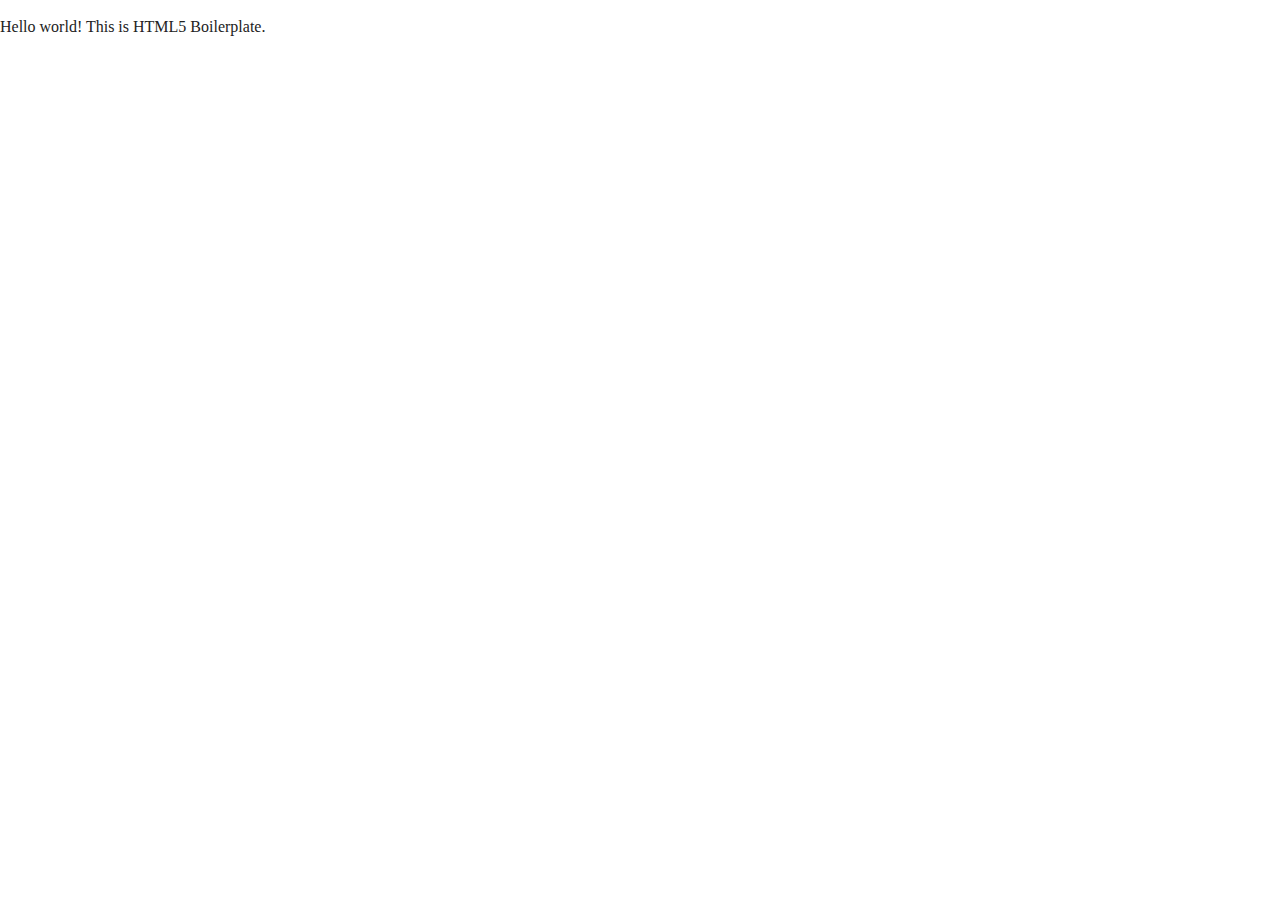
==== about/index.html @ 5ca669ff "change directory path" ====
<!doctype html>
<html class="no-js" lang="">

<head>
  <meta charset="utf-8">
  <title></title>
  <meta name="description" content="">
  <meta name="viewport" content="width=device-width, initial-scale=1">

  <meta property="og:title" content="">
  <meta property="og:type" content="">
  <meta property="og:url" content="">
  <meta property="og:image" content="">

  <link rel="manifest" href="../site.webmanifest">
  <link rel="apple-touch-icon" href="../icon.png">
  <!-- Place favicon.ico in the root directory -->

  <link rel="stylesheet" href="../css/normalize.css">
  <link rel="stylesheet" href="../css/main.css">

  <meta name="theme-color" content="#fafafa">
</head>

<body>

  <!-- Add your site or application content here -->
  <p>Hello world! This is HTML5 Boilerplate.</p>
  <script src="../js/vendor/modernizr-3.11.2.min.js"></script>
  <script src="../js/plugins.js"></script>
  <script src="../js/main.js"></script>

  <!-- Google Analytics: change UA-XXXXX-Y to be your site's ID. -->
  <script>
    window.ga = function () { ga.q.push(arguments) }; ga.q = []; ga.l = +new Date;
    ga('create', 'UA-XXXXX-Y', 'auto'); ga('set', 'anonymizeIp', true); ga('set', 'transport', 'beacon'); ga('send', 'pageview')
  </script>
  <script src="https://www.google-analytics.com/analytics.js" async></script>
</body>

</html>
---- css/main.css ----
/*! HTML5 Boilerplate v8.0.0 | MIT License | https://html5boilerplate.com/ */

/* main.css 2.1.0 | MIT License | https://github.com/h5bp/main.css#readme */
/*
 * What follows is the result of much research on cross-browser styling.
 * Credit left inline and big thanks to Nicolas Gallagher, Jonathan Neal,
 * Kroc Camen, and the H5BP dev community and team.
 */

/* ==========================================================================
   Base styles: opinionated defaults
   ========================================================================== */

html {
  color: #222;
  font-size: 1em;
  line-height: 1.4;
}

/*
 * Remove text-shadow in selection highlight:
 * https://twitter.com/miketaylr/status/12228805301
 *
 * Vendor-prefixed and regular ::selection selectors cannot be combined:
 * https://stackoverflow.com/a/16982510/7133471
 *
 * Customize the background color to match your design.
 */

::-moz-selection {
  background: #b3d4fc;
  text-shadow: none;
}

::selection {
  background: #b3d4fc;
  text-shadow: none;
}

/*
 * A better looking default horizontal rule
 */

hr {
  display: block;
  height: 1px;
  border: 0;
  border-top: 1px solid #ccc;
  margin: 1em 0;
  padding: 0;
}

/*
 * Remove the gap between audio, canvas, iframes,
 * images, videos and the bottom of their containers:
 * https://github.com/h5bp/html5-boilerplate/issues/440
 */

audio,
canvas,
iframe,
img,
svg,
video {
  vertical-align: middle;
}

/*
 * Remove default fieldset styles.
 */

fieldset {
  border: 0;
  margin: 0;
  padding: 0;
}

/*
 * Allow only vertical resizing of textareas.
 */

textarea {
  resize: vertical;
}

/* ==========================================================================
   Author's custom styles
   ========================================================================== */

/* ==========================================================================
   Helper classes
   ========================================================================== */

/*
 * Hide visually and from screen readers
 */

.hidden,
[hidden] {
  display: none !important;
}

/*
 * Hide only visually, but have it available for screen readers:
 * https://snook.ca/archives/html_and_css/hiding-content-for-accessibility
 *
 * 1. For long content, line feeds are not interpreted as spaces and small width
 *    causes content to wrap 1 word per line:
 *    https://medium.com/@jessebeach/beware-smushed-off-screen-accessible-text-5952a4c2cbfe
 */

.sr-only {
  border: 0;
  clip: rect(0, 0, 0, 0);
  height: 1px;
  margin: -1px;
  overflow: hidden;
  padding: 0;
  position: absolute;
  white-space: nowrap;
  width: 1px;
  /* 1 */
}

/*
 * Extends the .sr-only class to allow the element
 * to be focusable when navigated to via the keyboard:
 * https://www.drupal.org/node/897638
 */

.sr-only.focusable:active,
.sr-only.focusable:focus {
  clip: auto;
  height: auto;
  margin: 0;
  overflow: visible;
  position: static;
  white-space: inherit;
  width: auto;
}

/*
 * Hide visually and from screen readers, but maintain layout
 */

.invisible {
  visibility: hidden;
}

/*
 * Clearfix: contain floats
 *
 * For modern browsers
 * 1. The space content is one way to avoid an Opera bug when the
 *    `contenteditable` attribute is included anywhere else in the document.
 *    Otherwise it causes space to appear at the top and bottom of elements
 *    that receive the `clearfix` class.
 * 2. The use of `table` rather than `block` is only necessary if using
 *    `:before` to contain the top-margins of child elements.
 */

.clearfix::before,
.clearfix::after {
  content: " ";
  display: table;
}

.clearfix::after {
  clear: both;
}

/* ==========================================================================
   EXAMPLE Media Queries for Responsive Design.
   These examples override the primary ('mobile first') styles.
   Modify as content requires.
   ========================================================================== */

@media only screen and (min-width: 35em) {
  /* Style adjustments for viewports that meet the condition */
}

@media print,
  (-webkit-min-device-pixel-ratio: 1.25),
  (min-resolution: 1.25dppx),
  (min-resolution: 120dpi) {
  /* Style adjustments for high resolution devices */
}

/* ==========================================================================
   Print styles.
   Inlined to avoid the additional HTTP request:
   https://www.phpied.com/delay-loading-your-print-css/
   ========================================================================== */

@media print {
  *,
  *::before,
  *::after {
    background: #fff !important;
    color: #000 !important;
    /* Black prints faster */
    box-shadow: none !important;
    text-shadow: none !important;
  }

  a,
  a:visited {
    text-decoration: underline;
  }

  a[href]::after {
    content: " (" attr(href) ")";
  }

  abbr[title]::after {
    content: " (" attr(title) ")";
  }

  /*
   * Don't show links that are fragment identifiers,
   * or use the `javascript:` pseudo protocol
   */
  a[href^="#"]::after,
  a[href^="javascript:"]::after {
    content: "";
  }

  pre {
    white-space: pre-wrap !important;
  }

  pre,
  blockquote {
    border: 1px solid #999;
    page-break-inside: avoid;
  }

  /*
   * Printing Tables:
   * https://web.archive.org/web/20180815150934/http://css-discuss.incutio.com/wiki/Printing_Tables
   */
  thead {
    display: table-header-group;
  }

  tr,
  img {
    page-break-inside: avoid;
  }

  p,
  h2,
  h3 {
    orphans: 3;
    widows: 3;
  }

  h2,
  h3 {
    page-break-after: avoid;
  }
}
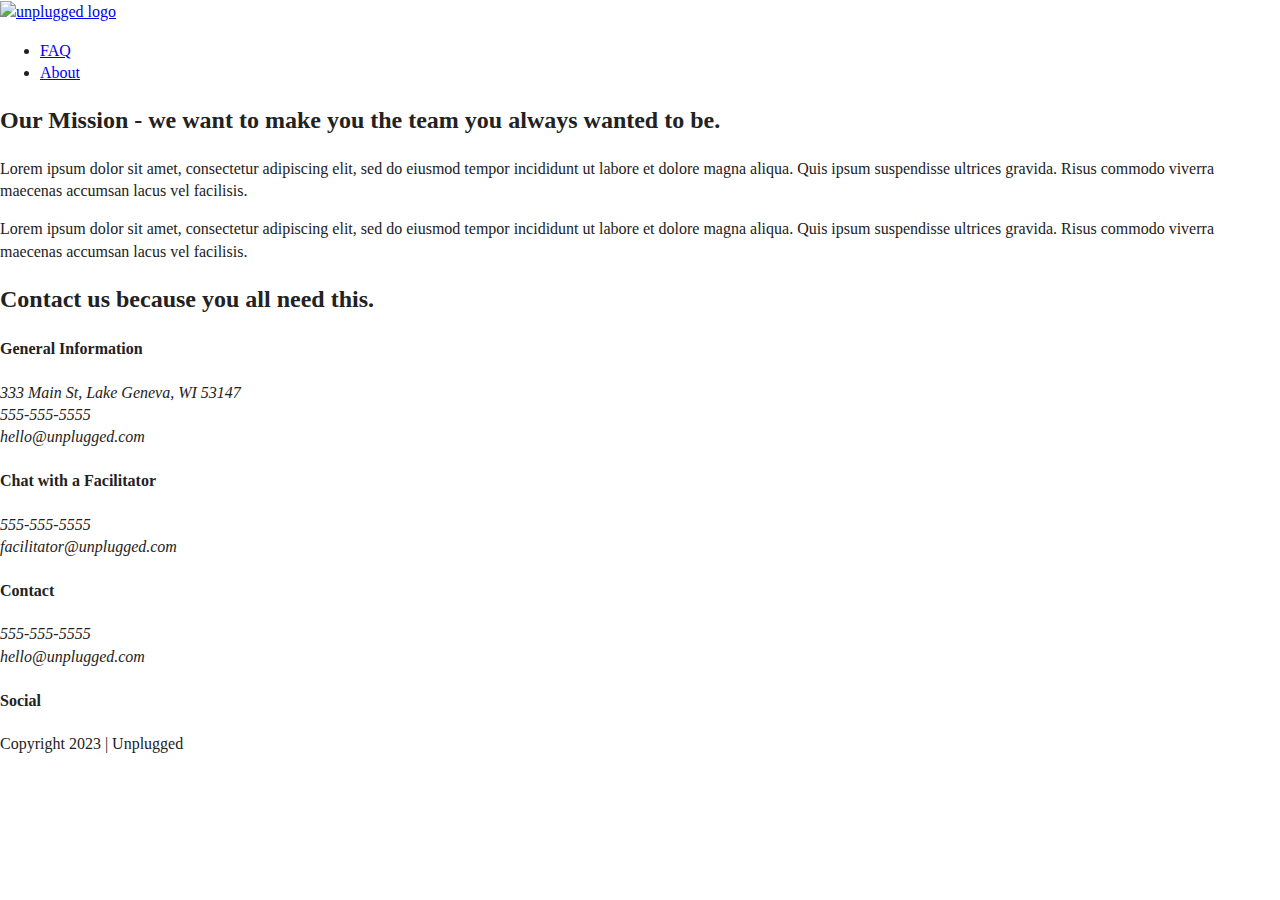
==== commit 09d1aea4: "change about index" ====
--- a/about/index.html
+++ b/about/index.html
@@ -3,14 +3,10 @@
 
 <head>
   <meta charset="utf-8">
-  <title></title>
+  <meta http-equiv="x-ua-compatible" content="ie=edge">
+  <title>Unplugged Retreat</title>
   <meta name="description" content="">
   <meta name="viewport" content="width=device-width, initial-scale=1">
-
-  <meta property="og:title" content="">
-  <meta property="og:type" content="">
-  <meta property="og:url" content="">
-  <meta property="og:image" content="">
 
   <link rel="manifest" href="../site.webmanifest">
   <link rel="apple-touch-icon" href="../icon.png">
@@ -18,24 +14,137 @@
 
   <link rel="stylesheet" href="../css/normalize.css">
   <link rel="stylesheet" href="../css/main.css">
-
-  <meta name="theme-color" content="#fafafa">
 </head>
 
 <body>
+  <!--[if lte IE 9]>
+    <p class="browserupgrade">You are using an <strong>outdated</strong> browser. Please <a href="https://browsehappy.com/">upgrade your browser</a> to improve your experience and security.</p>
+  <![endif]-->
+  
+  <!-- Add your site or application content here -->
+  <header>
+    <div class="content-wrapper">
+      <a href="#">
+        <img src="" alt="unplugged logo">
+      </a>
+      <div class="header-divider"></div>
+      <nav>
+        <ul>
+          <li><a href="../faq/index.html">FAQ</a></li>
+          <li><a href="index.html">About</a></li>
+        </ul>
+      </nav>
+    </div>
+  </header>
 
-  <!-- Add your site or application content here -->
-  <p>Hello world! This is HTML5 Boilerplate.</p>
-  <script src="../js/vendor/modernizr-3.11.2.min.js"></script>
+  <main>
+
+    <section class="mission">
+      <div class="content-wrapper">
+        <h2>Our Mission - we want to make you the team you always wanted to be.</h2>
+        <div class="mission-content">          
+          <p>
+            Lorem ipsum dolor sit amet, consectetur adipiscing elit, sed do eiusmod tempor incididunt ut labore et
+            dolore magna aliqua. Quis ipsum suspendisse ultrices gravida. Risus commodo viverra maecenas accumsan lacus
+            vel facilisis.
+          </p>
+          <p>
+            Lorem ipsum dolor sit amet, consectetur adipiscing elit, sed do eiusmod tempor incididunt ut labore et
+            dolore magna aliqua. Quis ipsum suspendisse ultrices gravida. Risus commodo viverra maecenas accumsan lacus
+            vel facilisis.
+          </p>
+        </div>
+      </div>
+
+    </section>
+
+    <section class="map">
+        <figure>
+        </figure>
+    </section>
+
+    <section class="contact-section">
+      <div class="content-wrapper">
+        <h2>Contact us because you all need this.</h2>
+        <div class="contact-content">
+          <div >
+            <h4>General Information</h4>
+            <address>
+              <p>
+                333 Main St, Lake Geneva, WI 53147<br>
+                555-555-5555<br>
+                hello@unplugged.com
+              </p>
+            </address>            
+          </div>
+          <div>
+            <h4>Chat with a Facilitator</h4>
+            <address>
+              <p>
+                555-555-5555<br>
+                facilitator@unplugged.com
+              </p>
+            </address>
+          </div>
+        </div>
+      </div>
+    </section>
+  </main>
+
+
+  <footer>
+    <div class="content-wrapper">
+      <div class="footer-contact">
+        <div class="contact">
+          <h4>Contact</h4>
+            <address>
+              <p>
+                555-555-5555<br>
+                hello@unplugged.com
+              </p>
+            </address>
+        </div>
+        <div class="social">
+          <h4>Social</h4>
+          <div class="social-icons">
+            <p>
+              <a href="https://www.facebook.com" target="_blank" rel="noopener"></a>
+            </p>
+            <p>
+              <a href="https://www.twitter.com" target="_blank" rel="noopener"></a>
+            </p>
+            <p>
+              <a href="https://www.instagram.com" target="_blank" rel="noopener"></a>
+            </p>
+          </div>
+        </div>
+      </div>
+      <div class="copyright">
+        <p>Copyright 2023 | Unplugged</p>
+      </div>
+    </div>
+  </footer>
+  
+  <script src="../js/vendor/modernizr-3.6.0.min.js"></script>
+  <script src="https://code.jquery.com/jquery-3.3.1.min.js"
+    integrity="sha256-FgpCb/KJQlLNfOu91ta32o/NMZxltwRo8QtmkMRdAu8=" crossorigin="anonymous"></script>
+  <script>
+    window.jQuery || document.write('<script src="../js/vendor/jquery-3.3.1.min.js"><\/script>')
+  </script>
   <script src="../js/plugins.js"></script>
   <script src="../js/main.js"></script>
 
   <!-- Google Analytics: change UA-XXXXX-Y to be your site's ID. -->
   <script>
-    window.ga = function () { ga.q.push(arguments) }; ga.q = []; ga.l = +new Date;
-    ga('create', 'UA-XXXXX-Y', 'auto'); ga('set', 'anonymizeIp', true); ga('set', 'transport', 'beacon'); ga('send', 'pageview')
+    window.ga = function () {
+      ga.q.push(arguments)
+    };
+    ga.q = [];
+    ga.l = +new Date;
+    ga('create', 'UA-XXXXX-Y', 'auto');
+    ga('send', 'pageview')
   </script>
-  <script src="https://www.google-analytics.com/analytics.js" async></script>
+  <script src="https://www.google-analytics.com/analytics.js" async defer></script>
 </body>
 
 </html>
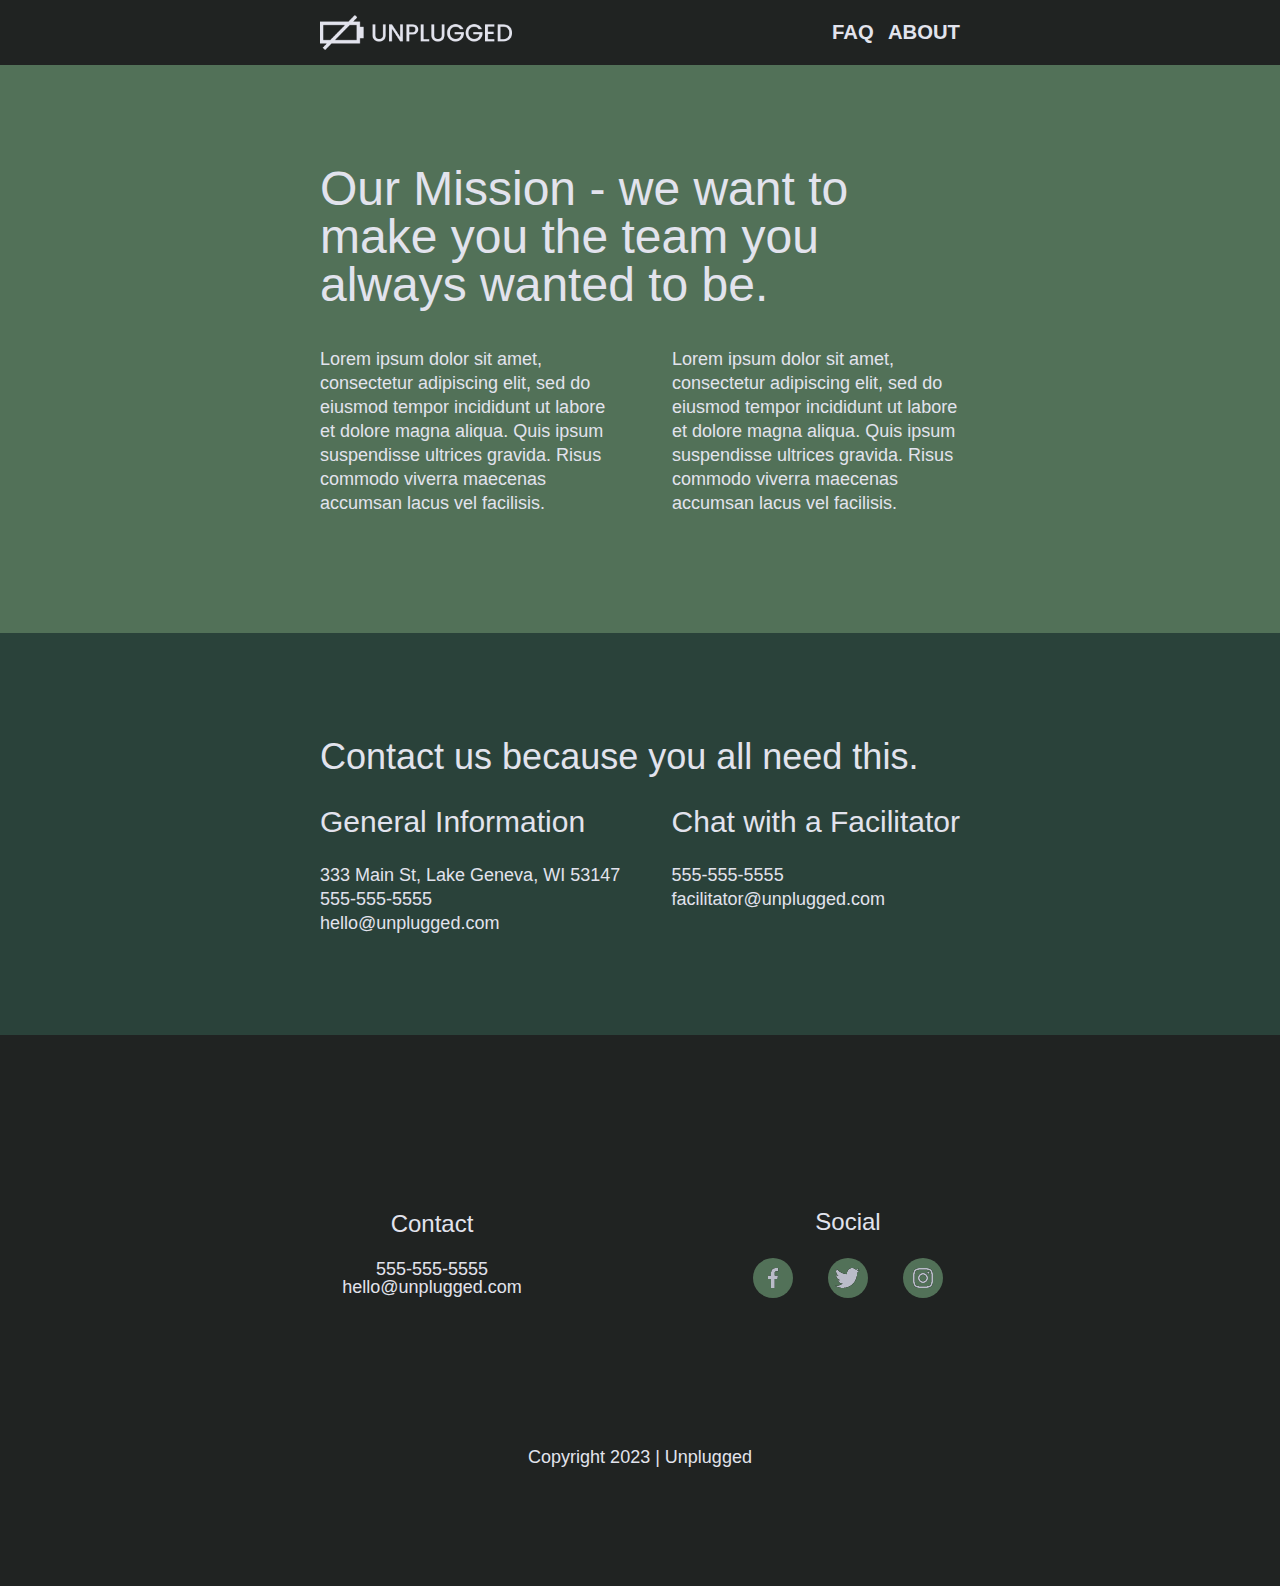
==== commit 9da99a84: "change css" ====
--- a/about/index.html
+++ b/about/index.html
@@ -4,7 +4,7 @@
 <head>
   <meta charset="utf-8">
   <meta http-equiv="x-ua-compatible" content="ie=edge">
-  <title>Unplugged Retreat</title>
+  <title>About | Unplugged Retreat</title>
   <meta name="description" content="">
   <meta name="viewport" content="width=device-width, initial-scale=1">
 
@@ -24,9 +24,11 @@
   <!-- Add your site or application content here -->
   <header>
     <div class="content-wrapper">
-      <a href="#">
-        <img src="" alt="unplugged logo">
-      </a>
+      <figure>
+        <a href="#">
+          <img src="../img/unpluggedlogo.png" alt="unplugged logo">
+        </a>
+      </figure>  
       <div class="header-divider"></div>
       <nav>
         <ul>
@@ -94,7 +96,7 @@
 
   <footer>
     <div class="content-wrapper">
-      <div class="footer-contact">
+      <div class="footer-content">
         <div class="contact">
           <h4>Contact</h4>
             <address>
@@ -108,13 +110,19 @@
           <h4>Social</h4>
           <div class="social-icons">
             <p>
-              <a href="https://www.facebook.com" target="_blank" rel="noopener"></a>
+              <a href="https://www.facebook.com" target="_blank" rel="noopener">
+                <img src="../img/facebook.png" alt="facebook icon">
+              </a>
             </p>
             <p>
-              <a href="https://www.twitter.com" target="_blank" rel="noopener"></a>
+              <a href="https://www.twitter.com" target="_blank" rel="noopener">
+                <img src="../img/twitter.png" alt="twitter icon" >
+              </a>
             </p>
             <p>
-              <a href="https://www.instagram.com" target="_blank" rel="noopener"></a>
+              <a href="https://www.instagram.com" target="_blank" rel="noopener">
+                <img src="../img/instagram.png" alt="instagram icon" >
+              </a>
             </p>
           </div>
         </div>
--- a/css/main.css
+++ b/css/main.css
@@ -1,6 +1,5 @@
 /*! HTML5 Boilerplate v8.0.0 | MIT License | https://html5boilerplate.com/ */
 
-/* main.css 2.1.0 | MIT License | https://github.com/h5bp/main.css#readme */
 /*
  * What follows is the result of much research on cross-browser styling.
  * Credit left inline and big thanks to Nicolas Gallagher, Jonathan Neal,
@@ -84,13 +83,324 @@
 }
 
 /* ==========================================================================
+   Browser Upgrade Prompt
+   ========================================================================== */
+
+   .browserupgrade {
+    margin: 0.2em 0;
+    background: #ccc;
+    color: #000;
+    padding: 0.2em 0;
+  }  
+
+/* ==========================================================================
    Author's custom styles
    ========================================================================== */
+   /*General Styles */
+   html{
+    font-size: 16px;
+   }
+
+   body{
+    font-family: 'Open Sans', sans-serif;
+    font-size: 1em;
+    text-align: left; 
+    color: #e2e3ed;
+   }
+
+   ul,
+   ol{
+    list-style-type: none;
+    margin: 0;
+    padding: 0;
+   }
+
+   a{
+    color: #e2e3ed;
+    text-decoration: none;
+   }
+
+   h2{
+    font-family: 'Poppins', sans-serif;
+    font-size: 1.875em;
+    font-weight: 500;
+    margin: 0;
+   }
+
+   h3,
+   h4{
+    font-family: 'Poppins', sans-serif;
+    margin: 20px 0;
+    font-size: 1.125em;
+    font-weight: 500;
+   }
+
+ 
+
+   p{
+    font-size: 0.875em;
+    line-height: 1.285;
+   }
+
+   address{
+    font-style: normal;
+   }
+
+   .content-wrapper{
+    width: 90%;
+    margin: 50px 0;
+  }
+  
+  header{
+    display: flex;
+    justify-content: center;
+    padding: 15px 0;
+    background-color: #202322;
+  }
+
+  header .content-wrapper{
+    margin: 0;
+    display: flex;
+    justify-content: center;
+    align-items: center;
+    flex-flow: row wrap;
+  }
+
+  .header-divider{
+    width: 100%;
+    height: 1px;
+    margin: 10px 0 20px 0;
+    background-color:#3a3a3a
+  }
+  img{
+    width: 100%;
+  }
+  figure{
+    margin: 0;
+  }
+  header figure{
+    width: 30%;
+    display: flex;
+    justify-content: center;
+    text-align: center;
+    flex-flow: row wrap;
+   }
+
+  header nav{
+    width: 60%;
+    font-size: 1.125em;
+    font-weight: 700;
+    text-transform: uppercase;
+  }
+  
+  header nav ul{
+    display: flex;
+    justify-content: space-around;
+    width: 100%;
+  }
+
+  header nav ul li{
+    font-size: 1.125em;
+  }
+  
+  footer{
+    display: flex;
+    flex-direction: column;
+    align-items: center;
+    text-align: center;
+    background-color: #202322;
+  }
+
+  footer p{
+    margin: 0;
+  }
+  
+  footer .content-wrapper{
+    width: 55%;
+  }
+
+  footer .contact{
+    margin-bottom: 50px;
+  }
+  
+  footer .social-icons{
+    display: flex;
+    justify-content: space-around;
+    align-items: center;
+  }
+  
+  footer .social{
+    margin:50px 0;
+  }
+
+  footer .social-icons p{
+    display: flex;
+    justify-content: center;
+    align-items: center;
+    background-color: #527158;
+    border-radius: 50%;
+    height: 40px;
+    width: 40px;
+  }
+  
+  footer .copyright{
+    margin: 20px 0;
+  }
+
+  .hero-area{
+    display: flex;
+    justify-content: center;
+    flex-flow: row wrap;
+    background-image: url(../img/unplugged-retreat.jpg);
+    background-size: cover;
+    background-repeat: no-repeat;
+    background-position: center;
+    min-height: 500px;
+  }
+
+   .hero-area h1{
+    font-family: 'Poppins', Helvetica, Arial, sans-serif;
+    font-size: 2.25em;
+    line-height: 43px;
+    font-weight: 500;
+   }
+ 
+   .reviews h2, .faq h2{
+    line-height: 30px;
+   }
+
+   .faq-content h4{
+    line-height: 24px;
+   }
+
+   nav{
+    font-size: 1.125em;
+    font-weight: bold;
+   }
+/*------------------Mobile Style - Homepage----------------------------------*/
+
+
+aside{
+  display: flex;
+  justify-content: center;
+  background-color: #527158;
+}
+
+aside .form{
+  margin-top: 30px;
+}
+
+input[type=text]{
+  box-sizing: border-box;
+  width: 100%;
+  color: #2a423a;
+  font-style: italic;
+  padding: 1em;
+}
+
+input[type=button]{
+  width: 100%;
+  padding: 20px 0;
+  margin-top: 20px;
+  background-color: #2a423a;
+  font-family: 'Poppins',  Helvetica, Arial, sans-serif;
+  font-weight: 500;
+  font-size: 1.125em;
+  color: #e2e3ed;
+  border: none;
+  text-align: center;
+}
+.features{
+  display: flex;
+  justify-content: center;
+  background-image: url(../img/unplugged-retreat-features.jpg);
+  background-size: cover;
+  background-repeat: no-repeat;
+  background-position: center;
+}
+
+.features h2{
+  margin-bottom: 60px;
+}
+
+.features article{
+  width: 63%;
+  margin: 30px 0;
+}
+
+.features .features-items{
+ display: flex;
+ justify-content: center;
+ align-items: flex-start;
+ flex-flow: row wrap;
+}
+
+.features p{
+  margin: 0;
+}
+
+/* Reviews */
+.reviews{
+  display: flex;
+  justify-content: center;
+  background-color: #2a423a;
+}
+
+.reviews h2{
+  margin-bottom: 40px;
+}
+
+.reviews h3{
+  width: 55%;
+  margin: 20px 0;
+}
+/* ==========================================================================
+   About Page
+   ========================================================================== */
+.mission{
+  display: flex;
+  justify-content: center;
+  background-color:#527158 ;
+}
+
+.contact-section{
+  display: flex;
+  justify-content: center;
+  background-color: #2a423a;
+}
+
+.contact-section p{
+  margin:0;
+}
+
+/* ==========================================================================
+   FAQ Page
+   ========================================================================== */
+.faq{
+  display: flex;
+  justify-content: center;
+  background-color:#527158 ;
+}
+
+.faq .content-wrapper{
+  display: flex;
+  justify-content: center;
+  align-items: flex-start;
+  flex-flow: row wrap;
+  margin:50px 0 0 0;
+}
+
+.faq h2{
+  margin-bottom: 40px;
+}
+
+.faq-content{
+  margin-bottom: 50px;
+}
 
 /* ==========================================================================
    Helper classes
    ========================================================================== */
-
 /*
  * Hide visually and from screen readers
  */
@@ -169,36 +479,294 @@
   clear: both;
 }
 
-/* ==========================================================================
-   EXAMPLE Media Queries for Responsive Design.
-   These examples override the primary ('mobile first') styles.
-   Modify as content requires.
-   ========================================================================== */
-
-@media only screen and (min-width: 35em) {
-  /* Style adjustments for viewports that meet the condition */
-}
-
-@media print,
-  (-webkit-min-device-pixel-ratio: 1.25),
-  (min-resolution: 1.25dppx),
-  (min-resolution: 120dpi) {
-  /* Style adjustments for high resolution devices */
-}
 
 /* ==========================================================================
    Print styles.
    Inlined to avoid the additional HTTP request:
    https://www.phpied.com/delay-loading-your-print-css/
    ========================================================================== */
+@media screen and (min-width:768px) {
+  /*Tablet styles here*/
+  .content-wrapper{
+    max-width: 640px;
+    margin: 100px 0;
+  }
+
+h1{
+  font-size: 3em;
+  line-height: 48px;
+}
+
+h2{
+  font-size: 2.25em;
+  line-height: 48px;
+}
+
+h3{
+  font-size: 1.5em;
+  line-height:30px;
+}
+
+footer h4, .contact h4{
+  font-size: 1.5em;
+}
+
+footer p{
+  line-height: 18px;
+}
+
+footer .copyright{
+  margin-top:100px;
+}
+
+.faq h4, .faq p{
+  font-size: 0.875em;
+  line-height: 15.75px;
+}
+
+
+
+  header{
+    padding: 33px 0;
+  }
+
+  header .content-wrapper{
+    width: 100%;
+    justify-content: space-between;
+  }
+
+  header nav{
+    width: 20%;
+  }
+  header nav ul{
+    justify-content: space-between;
+  }
+
+  .header-divider{
+    display: none;
+  }
+
+  aside .content-wrapper{
+    margin: 50px 0;
+    display: flex;
+    justify-content: space-between;
+    align-content: flex-start;
+  }
+
+  aside .content-wrapper .form-description,
+  aside .content-wrapper .form{
+    width: 40%;
+    margin:0;
+  }
+
+  .features article{
+    display: flex;
+    justify-content: center;
+    text-align: center;
+    flex-wrap: column wrap;
+    flex-basis: 50%;
+  }
+
+  .features .features-item-description{
+    width: 62%;
+  }
+
+
+  .reviews article{
+    display: flex;
+    justify-content: space-between;
+  }
+
+  .reviews article div, 
+  .reviews figure{
+    width: 49%;
+  }
+
+  .reviews h3{
+    width: 100%;
+    margin: 20px 0;
+  }
+
+  .reviews img{
+    width: 100%;
+    margin: 20px 0;
+    overflow-clip-margin: content-box;
+    overflow: clip;
+  }
+
+
+  footer .content-wrapper{
+    width: 65%;
+  }
+
+  footer .social-icons{
+    display: flex;
+    justify-content: space-around;
+    text-align: center;
+  }
+  footer .contact{
+    margin-bottom: 0;
+  }
+
+  .footer-content{
+    display: flex;
+    justify-content: space-between;
+    align-items: center;
+  }
+
+  footer .contact,
+  footer .social{
+    width: 35%;
+  }
+
+  footer .copyright{
+    width: 100%;
+  }
+
+/* ==========================================================================
+   About Page
+   ========================================================================== */
+
+  .mission-content{
+    display: flex;
+    justify-content: space-between;
+    align-items: flex-start;
+    padding-top: 20px;
+  }
+
+  .mission-content p{
+    width: 45%;
+  }
+
+  .contact-section .contact-wrapper h2{
+    width: 80%;
+  }
+
+  .contact-content{
+    display: flex;
+    justify-content: space-between;
+    align-items: flex-start;
+  }
+
+  /*
+  ====================================
+  FAQ
+  ====================================
+  */
+
+  .faq .contact-wrapper{
+    justify-content: space-between;
+  }
+
+  .faq-content{
+    flex-basis: 45%;
+  }
+
+  .faq h2{
+    width: 100%;
+  }
+}
+
+@media only screen and (min-width:1200px) {
+  /*Desktop styles here*/
+  h1{
+    font-size: 3.75em;
+  }
+
+  h2{
+    font-size: 2.25em;
+  }
+
+  .faq h2, .mission h2{
+    font-size: 3em;
+  }
+
+  h3, h4{
+    font-size: 1.875em;
+  }
+
+  .faq h4{
+    font-size: 1.125em;
+    line-height: 18px;
+  }
+
+  p{
+    font-size: 1.125em;
+    line-height: 24px;
+  }
+  /* General styles */
+  .content-wrapper {
+    width: 960px;
+  }
+
+  /* Header */
+  header {
+    padding: 15px 0;
+  }
+
+  /* Hero */
+  .hero-area h1 {
+    width: 80%;
+  }
+
+  /* Aside */
+  aside .content-wrapper {
+    justify-content: space-around;
+  }
+
+  aside .content-wrapper .form-description,
+  aside .content-wrapper .form {
+    width: 30%;
+  }
+
+  /* Features */
+
+  .features h2 {
+    width: 90%;
+  }
+
+  .features article {
+    flex-basis: 33%;
+  }
+
+  /* Reviews */
+  .reviews article div {
+    width: 42%;
+  }
+
+  /* ==========================================================================
+  About Page
+  ========================================================================== */
+
+  .mission h2,
+  .contact-section .content-wrapper h2 {
+    width: 95%;
+  }
+
+  /* ==========================================================================
+  FAQ Page
+  ========================================================================== */
+  .faq h2 {
+    width: 100%;
+  }
+
+}
+
+/* ==========================================================================
+   Print styles.
+   Inlined to avoid the additional HTTP request:
+   https://www.phpied.com/delay-loading-your-print-css/
+   ========================================================================== */
 
 @media print {
+
   *,
-  *::before,
-  *::after {
-    background: #fff !important;
+  *:before,
+  *:after {
+    background: transparent !important;
     color: #000 !important;
     /* Black prints faster */
+    -webkit-box-shadow: none !important;
     box-shadow: none !important;
     text-shadow: none !important;
   }
@@ -208,20 +776,20 @@
     text-decoration: underline;
   }
 
-  a[href]::after {
-    content: " (" attr(href) ")";
-  }
-
-  abbr[title]::after {
-    content: " (" attr(title) ")";
+  a[href]:after {
+    content: " ("attr(href) ")";
+  }
+
+  abbr[title]:after {
+    content: " ("attr(title) ")";
   }
 
   /*
-   * Don't show links that are fragment identifiers,
-   * or use the `javascript:` pseudo protocol
-   */
-  a[href^="#"]::after,
-  a[href^="javascript:"]::after {
+     * Don't show links that are fragment identifiers,
+     * or use the `javascript:` pseudo protocol
+     */
+  a[href^="#"]:after,
+  a[href^="javascript:"]:after {
     content: "";
   }
 
@@ -236,9 +804,9 @@
   }
 
   /*
-   * Printing Tables:
-   * https://web.archive.org/web/20180815150934/http://css-discuss.incutio.com/wiki/Printing_Tables
-   */
+     * Printing Tables:
+     * http://css-discuss.incutio.com/wiki/Printing_Tables
+     */
   thead {
     display: table-header-group;
   }
@@ -260,4 +828,3 @@
     page-break-after: avoid;
   }
 }
-
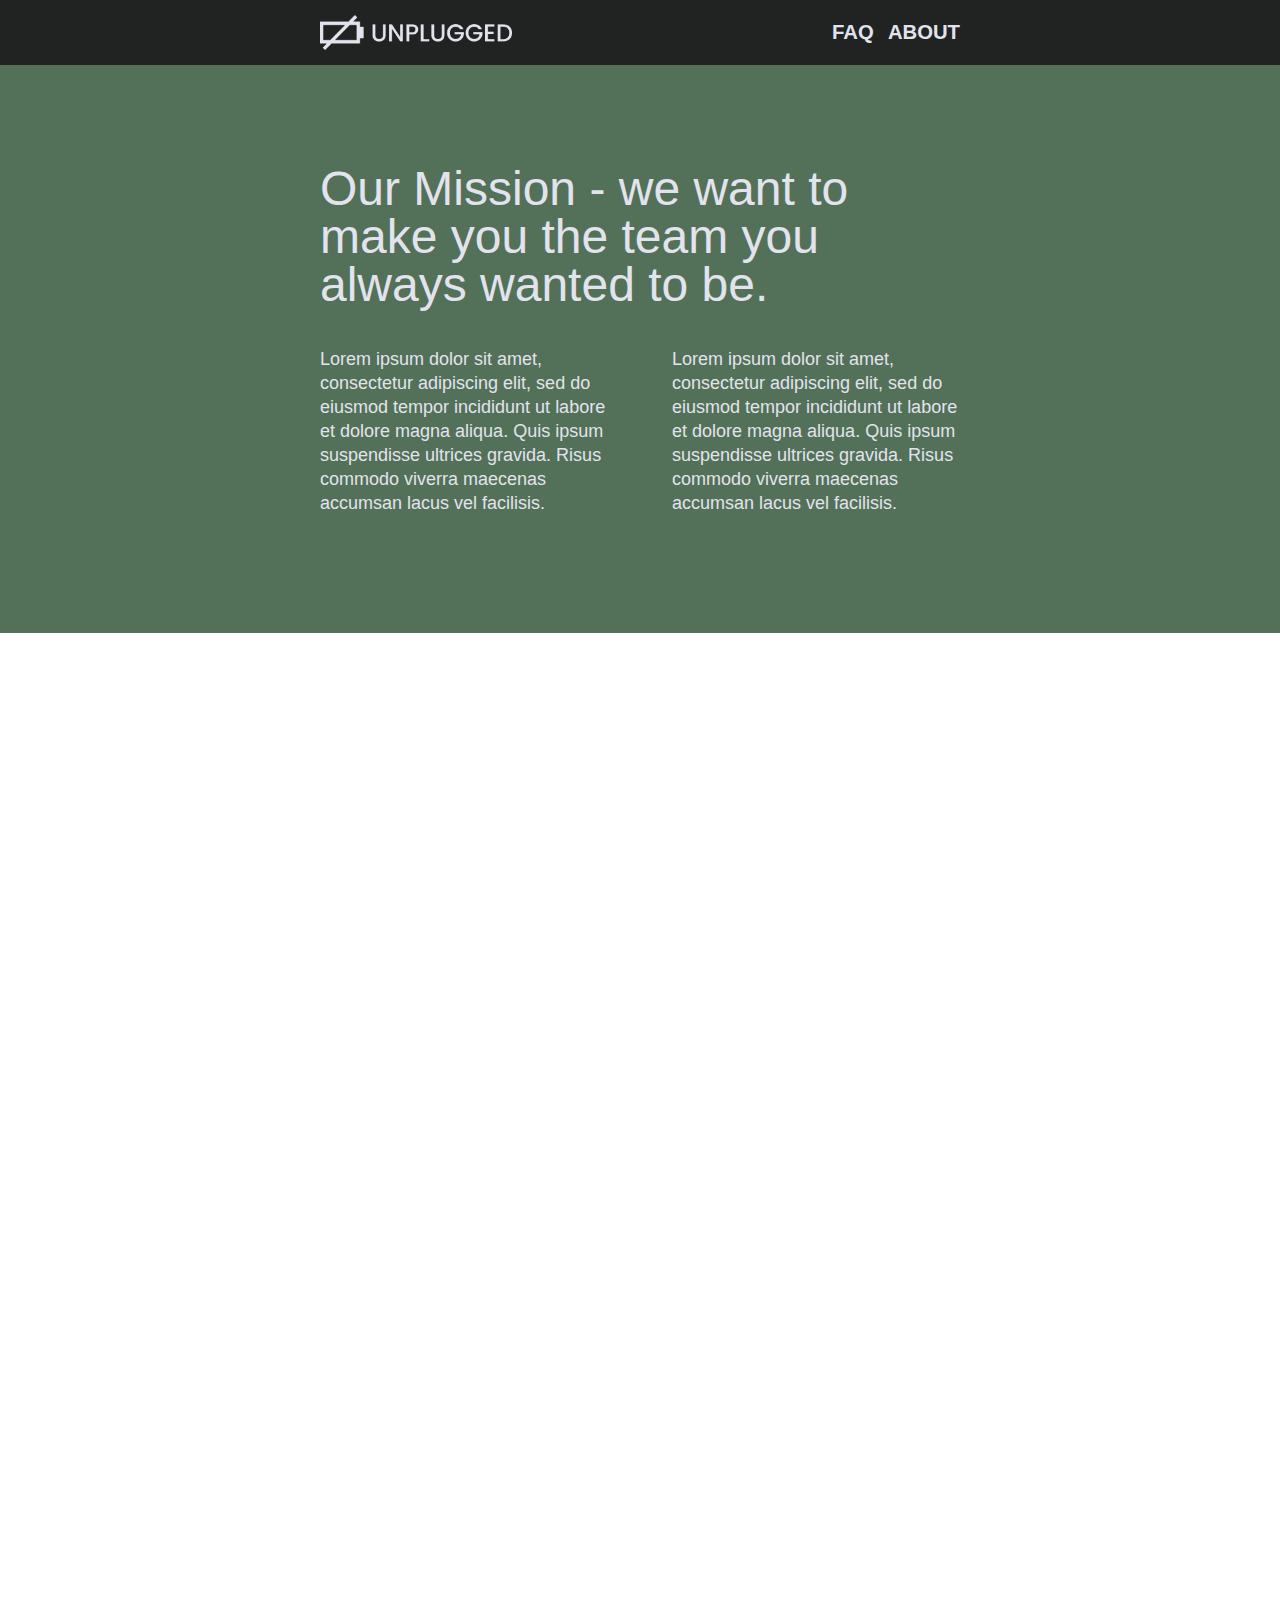
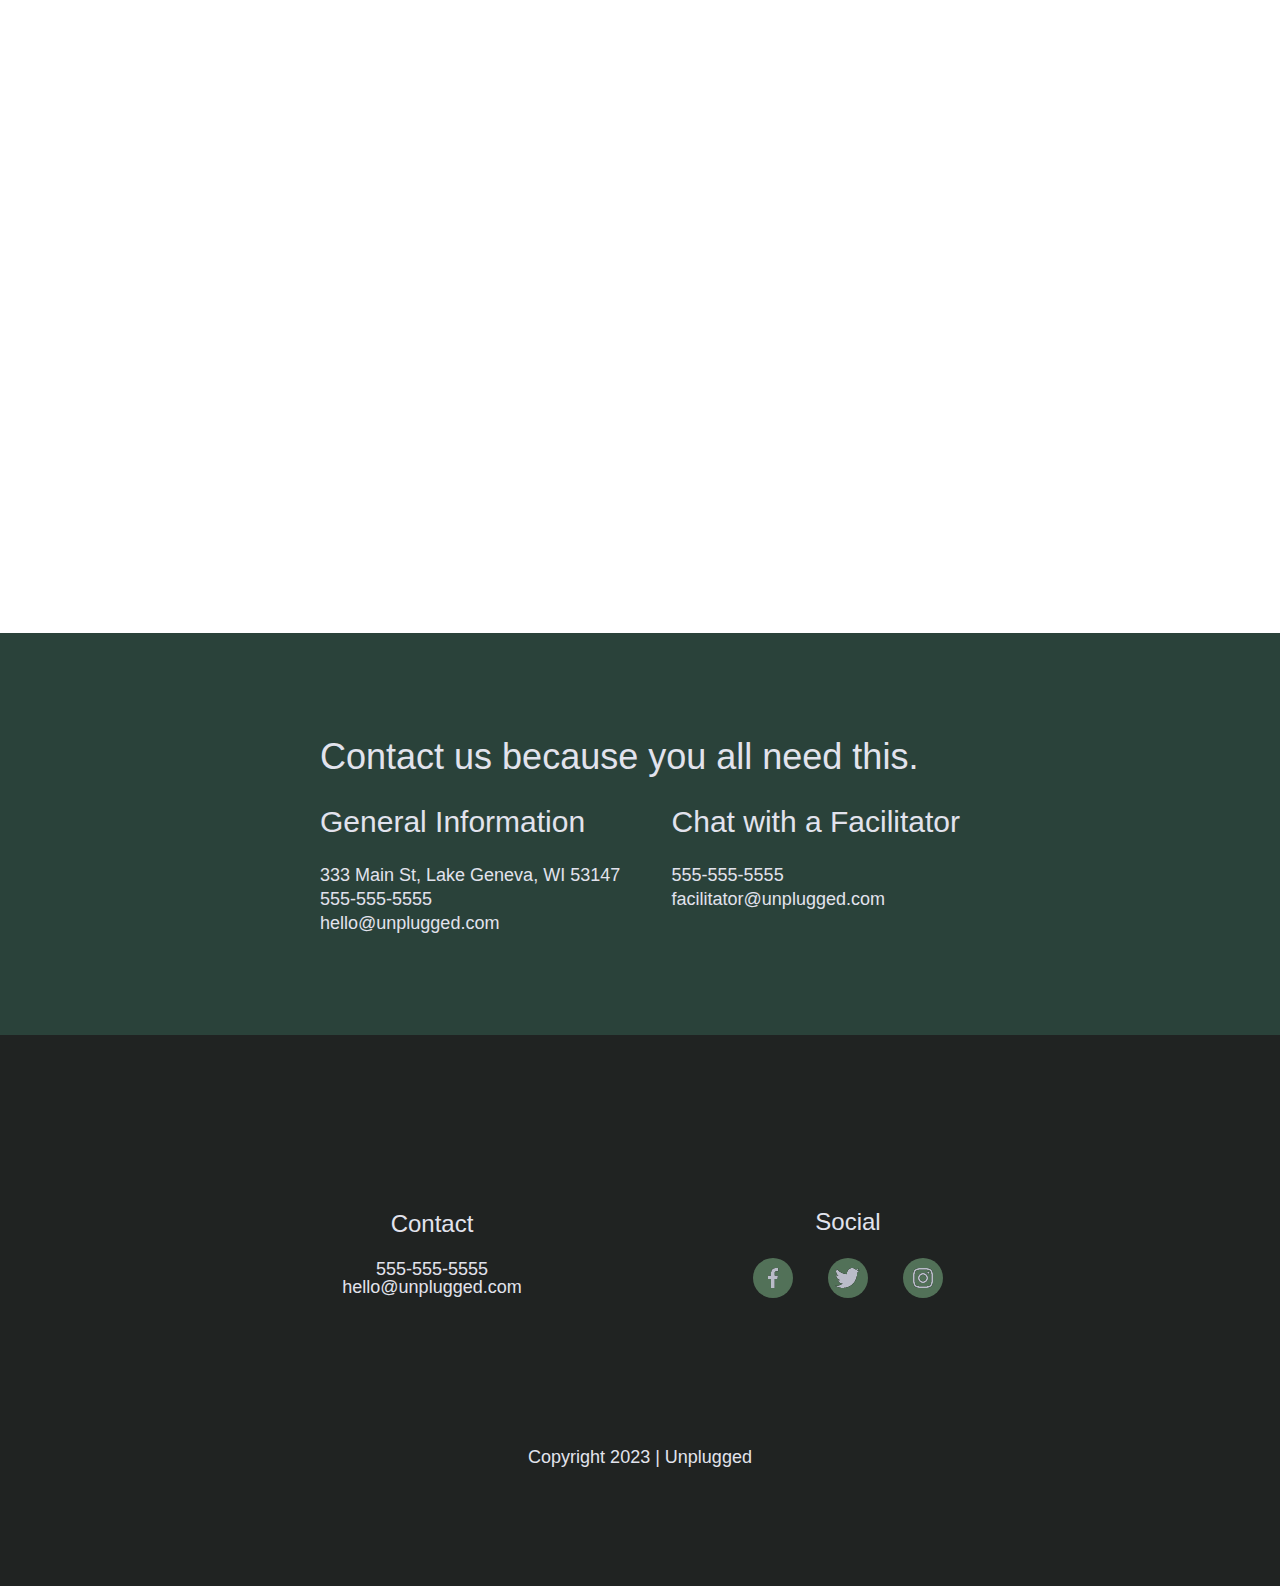
==== commit b6ac05d4: "add iframe google map" ====
--- a/about/index.html
+++ b/about/index.html
@@ -62,6 +62,7 @@
 
     <section class="map">
         <figure>
+          <iframe src="https://www.google.com/maps/embed?pb=!1m18!1m12!1m3!1d3988.4387515625426!2d124.90894442507168!3d1.5067640984791189!2m3!1f0!2f0!3f0!3m2!1i1024!2i768!4f13.1!3m3!1m2!1s0x3287a1f92886e5b3%3A0x19e876909bdd7379!2sHolland%20Village%20Manado!5e0!3m2!1sen!2sid!4v1695793727181!5m2!1sen!2sid" width="600" height="450" style="border:0;" allowfullscreen="" loading="lazy" referrerpolicy="no-referrer-when-downgrade"></iframe>
         </figure>
     </section>
 
--- a/css/main.css
+++ b/css/main.css
@@ -102,10 +102,10 @@
    }
 
    body{
+    color: #e2e3ed;
+    font-size: 1em;
     font-family: 'Open Sans', sans-serif;
-    font-size: 1em;
     text-align: left; 
-    color: #e2e3ed;
    }
 
    ul,
@@ -121,62 +121,55 @@
    }
 
    h2{
+    font-size: 1.875em;
     font-family: 'Poppins', sans-serif;
-    font-size: 1.875em;
     font-weight: 500;
     margin: 0;
    }
 
    h3,
    h4{
+    font-size: 1.125em;
     font-family: 'Poppins', sans-serif;
+    font-weight: 500;
     margin: 20px 0;
-    font-size: 1.125em;
-    font-weight: 500;
-   }
-
- 
-
+   } 
    p{
     font-size: 0.875em;
     line-height: 1.285;
    }
-
    address{
     font-style: normal;
    }
-
    .content-wrapper{
     width: 90%;
     margin: 50px 0;
   }
-  
+  img{
+    width: 100%;
+  }
+  figure{
+    margin: 0;
+  }
+ /*---------Header--------*/ 
   header{
+    background-color: #202322;
     display: flex;
     justify-content: center;
     padding: 15px 0;
-    background-color: #202322;
-  }
-
+  }
   header .content-wrapper{
-    margin: 0;
     display: flex;
     justify-content: center;
     align-items: center;
     flex-flow: row wrap;
-  }
-
+    margin: 0;
+  }
   .header-divider{
+    background-color:#3a3a3a;
     width: 100%;
     height: 1px;
     margin: 10px 0 20px 0;
-    background-color:#3a3a3a
-  }
-  img{
-    width: 100%;
-  }
-  figure{
-    margin: 0;
   }
   header figure{
     width: 30%;
@@ -185,111 +178,89 @@
     text-align: center;
     flex-flow: row wrap;
    }
-
   header nav{
     width: 60%;
     font-size: 1.125em;
     font-weight: 700;
     text-transform: uppercase;
   }
-  
   header nav ul{
+    width: 100%;
     display: flex;
     justify-content: space-around;
-    width: 100%;
   }
 
   header nav ul li{
     font-size: 1.125em;
   }
   
+  /*-------------Footer---------------------*/
   footer{
+    background-color: #202322;
     display: flex;
     flex-direction: column;
     align-items: center;
     text-align: center;
-    background-color: #202322;
-  }
-
+  }
+  footer .content-wrapper{
+    width: 55%;
+  }
   footer p{
     margin: 0;
   }
-  
-  footer .content-wrapper{
-    width: 55%;
-  }
-
   footer .contact{
     margin-bottom: 50px;
-  }
-  
+  } 
   footer .social-icons{
     display: flex;
     justify-content: space-around;
     align-items: center;
   }
-  
   footer .social{
     margin:50px 0;
   }
-
   footer .social-icons p{
+    height: 40px;
+    width: 40px;
+    background-color: #527158;
+    border-radius: 50%;
     display: flex;
     justify-content: center;
     align-items: center;
-    background-color: #527158;
-    border-radius: 50%;
-    height: 40px;
-    width: 40px;
-  }
-  
+  }
   footer .copyright{
     margin: 20px 0;
   }
 
+  /*---------------Hero-Area------------------*/
   .hero-area{
-    display: flex;
-    justify-content: center;
-    flex-flow: row wrap;
     background-image: url(../img/unplugged-retreat.jpg);
     background-size: cover;
     background-repeat: no-repeat;
     background-position: center;
     min-height: 500px;
-  }
-
+    display: flex;
+    justify-content: center;
+    flex-flow: row wrap;
+  }
    .hero-area h1{
+    font-size: 2.25em;
     font-family: 'Poppins', Helvetica, Arial, sans-serif;
-    font-size: 2.25em;
     line-height: 43px;
     font-weight: 500;
    }
  
-   .reviews h2, .faq h2{
-    line-height: 30px;
-   }
-
-   .faq-content h4{
-    line-height: 24px;
-   }
-
-   nav{
-    font-size: 1.125em;
-    font-weight: bold;
-   }
+
 /*------------------Mobile Style - Homepage----------------------------------*/
 
-
 aside{
+  background-color: #527158;
   display: flex;
   justify-content: center;
-  background-color: #527158;
-}
-
+}
 aside .form{
   margin-top: 30px;
 }
-
 input[type=text]{
   box-sizing: border-box;
   width: 100%;
@@ -297,7 +268,6 @@
   font-style: italic;
   padding: 1em;
 }
-
 input[type=button]{
   width: 100%;
   padding: 20px 0;
@@ -311,12 +281,12 @@
   text-align: center;
 }
 .features{
-  display: flex;
-  justify-content: center;
   background-image: url(../img/unplugged-retreat-features.jpg);
   background-size: cover;
   background-repeat: no-repeat;
   background-position: center;
+  display: flex;
+  justify-content: center;
 }
 
 .features h2{
@@ -327,28 +297,34 @@
   width: 63%;
   margin: 30px 0;
 }
-
 .features .features-items{
  display: flex;
  justify-content: center;
  align-items: flex-start;
  flex-flow: row wrap;
 }
-
 .features p{
   margin: 0;
 }
 
 /* Reviews */
 .reviews{
+  background-color: #2a423a;
   display: flex;
   justify-content: center;
-  background-color: #2a423a;
 }
 
 .reviews h2{
   margin-bottom: 40px;
 }
+
+.reviews h2, .faq h2{
+  line-height: 30px;
+ }
+
+ .faq-content h4{
+  line-height: 24px;
+ }
 
 .reviews h3{
   width: 55%;
@@ -358,17 +334,15 @@
    About Page
    ========================================================================== */
 .mission{
+  background-color:#527158 ;
   display: flex;
   justify-content: center;
-  background-color:#527158 ;
-}
-
+}
 .contact-section{
+  background-color: #2a423a;
   display: flex;
   justify-content: center;
-  background-color: #2a423a;
-}
-
+}
 .contact-section p{
   margin:0;
 }
@@ -377,9 +351,9 @@
    FAQ Page
    ========================================================================== */
 .faq{
+  background-color:#527158 ;
   display: flex;
   justify-content: center;
-  background-color:#527158 ;
 }
 
 .faq .content-wrapper{
@@ -523,9 +497,6 @@
   font-size: 0.875em;
   line-height: 15.75px;
 }
-
-
-
   header{
     padding: 33px 0;
   }
@@ -534,7 +505,6 @@
     width: 100%;
     justify-content: space-between;
   }
-
   header nav{
     width: 20%;
   }
@@ -646,8 +616,24 @@
     display: flex;
     justify-content: space-between;
     align-items: flex-start;
-  }
-
+
+  }
+
+  .map figure{
+    width: 100%;
+    height: 0;
+    padding-bottom: 125%;
+    overflow: hidden;
+    position:relative;
+  } 
+  
+  .map iframe{
+    width: 100%;
+    height: 100%;
+    position: absolute;
+    top:0;
+    left:0;
+  }
   /*
   ====================================
   FAQ
